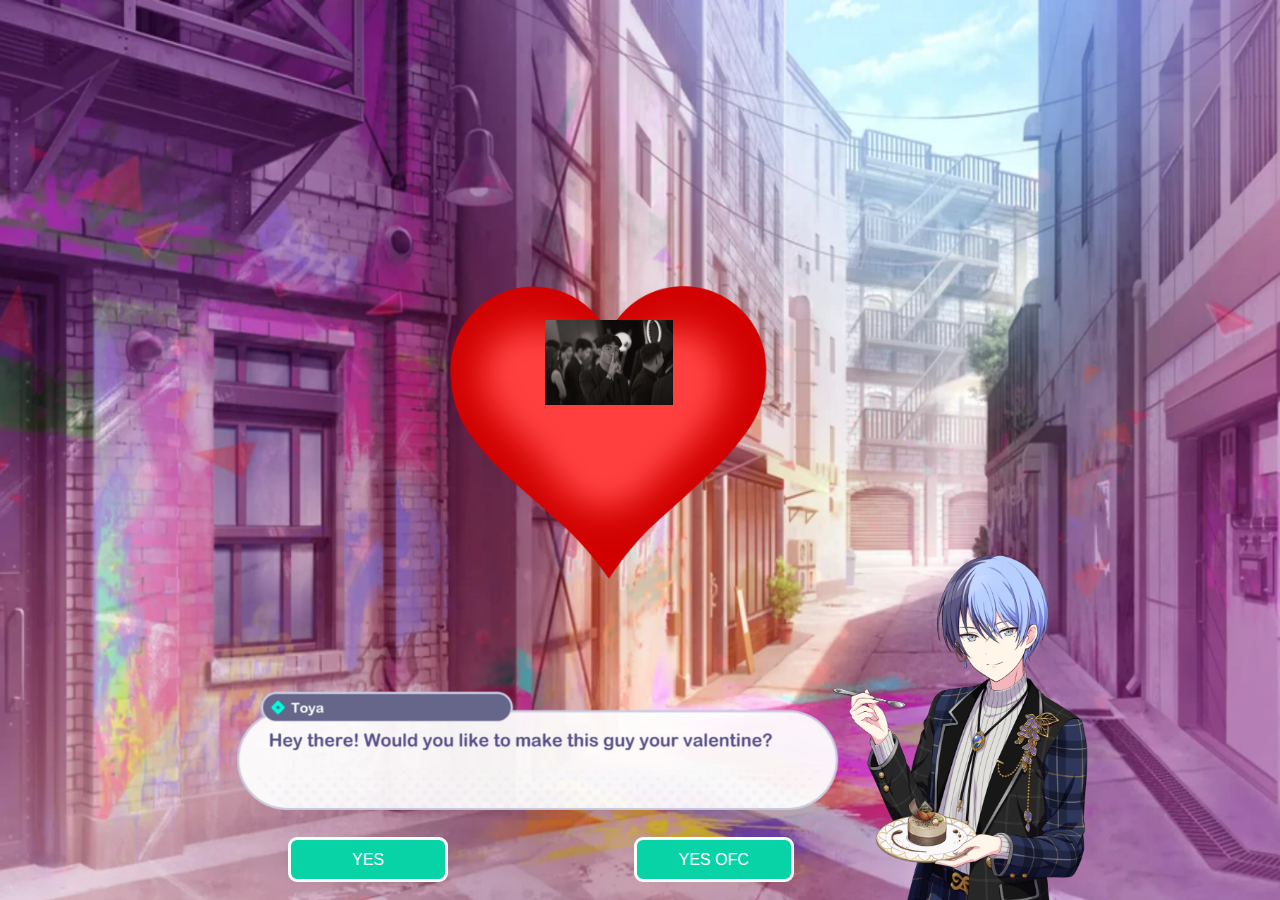
==== sekaihtml.html @ 396aa263 "Add files via upload" ====
<!DOCTYPE html>

<head>
    <meta charset="UTF-8">
    <meta name="viewport" content="width=device-width, initial-scale=1.0">
    <title>hi nami</title>
    <link rel="stylesheet" href="designs.css">

</head>

<body>

    <img class="toyaD1" src="toya3.png">
    <img class="heart" src="heart-png--3100.png">
    <img class="bubble" src="final vbs.png">

    <a href = "secondpage.html"> 

    <button class = "NEXTbutton" onclick="location.href='secondpage.html'">YES</button>
    <button class = "NEXTbutton2">YES OFC</button>

    </a>
    
    <img class="me" src="me.jpg">

    
   

</body>

</html>
---- designs.css ----
body, html {
    margin: 0;
    padding: 0;
    height: 100%; /* Ensures the body takes the full height of the page */
}

body {
    background: url('VBS\ bg.png') no-repeat center center fixed; /* Background image */
    background-size: 100% 100%; /* Make the image cover the entire viewport */
    background-position: center; /* Centers the image */
    background-attachment: fixed; /* Keeps the image fixed while scrolling */
}

.toyaD1{
    position: absolute;
    bottom: 0%;  /* 0% from the bottom of the container */
    right: 15%;  /* 25% from the right of the container (approximate) */
    width: 20%;  /* Adjust size as a percentage of the container width */
    
}

.heart{
    position: absolute;
    bottom: 35%;  /* 0% from the bottom of the container */
    right: 40%;  /* 25% from the right of the container (approximate) */
    width: 25%;  /* Adjust size as a percentage of the container width */
    
}

.me{
    position: absolute;
    bottom: 55%;  /* 0% from the bottom of the container */
    right: 47.4%;  /* 25% from the right of the container (approximate) */
    width: 10%;  /* Adjust size as a percentage of the container width */
    
    
}



.bubble{
    position: fixed;
    bottom: 10vh;  /* 10% of the viewport height */
    left: 18.5%;  /* 33.33% from the left of the viewport (approximate) */
    width: 47%;  /* 83.33% of the viewport width */
    max-width: 100%; /* Ensures it does not exceed 100% of its container width */
    
}   

.bubble2{
    position: fixed;
    bottom: 10vh;  /* 10% of the viewport height */
    left: 18.5%;  /* 33.33% from the left of the viewport (approximate) */
    width: 47%;  /* 83.33% of the viewport width */
    max-width: 100%; /* Ensures it does not exceed 100% of its container width */
    
}   

.NEXTbutton {
    position: fixed;  /* Fixed position relative to the viewport */
    bottom: 2%;       /* 2% from the bottom of the viewport */
    right: 65%;        /* 2% from the right of the viewport */
    background-color: rgb(7, 211, 167);
    color: white;
    border: none;
    height: 5%;
    width: 12.5%;
    border-radius: 1vh;
    cursor: pointer;
    border-width:10%;
    border-style: solid;

    font-family: Arial, Helvetica, sans-serif;
    font-size: 100%;  
    text-align: center;
}

.NEXTbutton2 {
    position: fixed;  /* Fixed position relative to the viewport */
    bottom: 2%;       /* 2% from the bottom of the viewport */
    right: 38%;        /* 2% from the right of the viewport */
    background-color: rgb(7, 211, 167);
    color: white;
    border: none;
    height: 5%;
    width: 12.5%;
    border-radius: 1vh;
    cursor: pointer;
    border-width:10%;
    border-style: solid;

    font-family: Arial, Helvetica, sans-serif;
    font-size: 100%;  
    text-align: center;
}

.text{
    position: fixed;
    bottom: 60.5vh;  /* 10% of the viewport height */
    left: 24%;  /* 33.33% from the left of the viewport (approximate) */
    width: 47%;  /* 83.33% of the viewport width */
    max-width: 100%; /* Ensures it does not exceed 100% of its container width */
    z-index: 200;


    font-family: Arial;
    font-size: 1.15vw;
    text-align: center;
    line-height: 1.4;
    color: rgba(144, 58, 225, 0.699);
    
}


.text1 {

    font-family: Arial;
    font-size: 1.5vw;        /* Font size relative to viewport width (scales with width) */
    text-align: left;
    line-height: 1.4;
    color: white;


    z-index: 1;          /* Ensure it stays on top */
    position: absolute;       /* Fixed position relative to the viewport */
    bottom: 21.5%;           /* Position from the bottom of the viewport (in viewport height) */
    left: 22.7%;            /* Position from the left of the viewport (in viewport width) */
    width: 47%;  /* 83.33% of the viewport width */
    max-width: 100%; /* Ensures it does not exceed 100% of its container width */
}
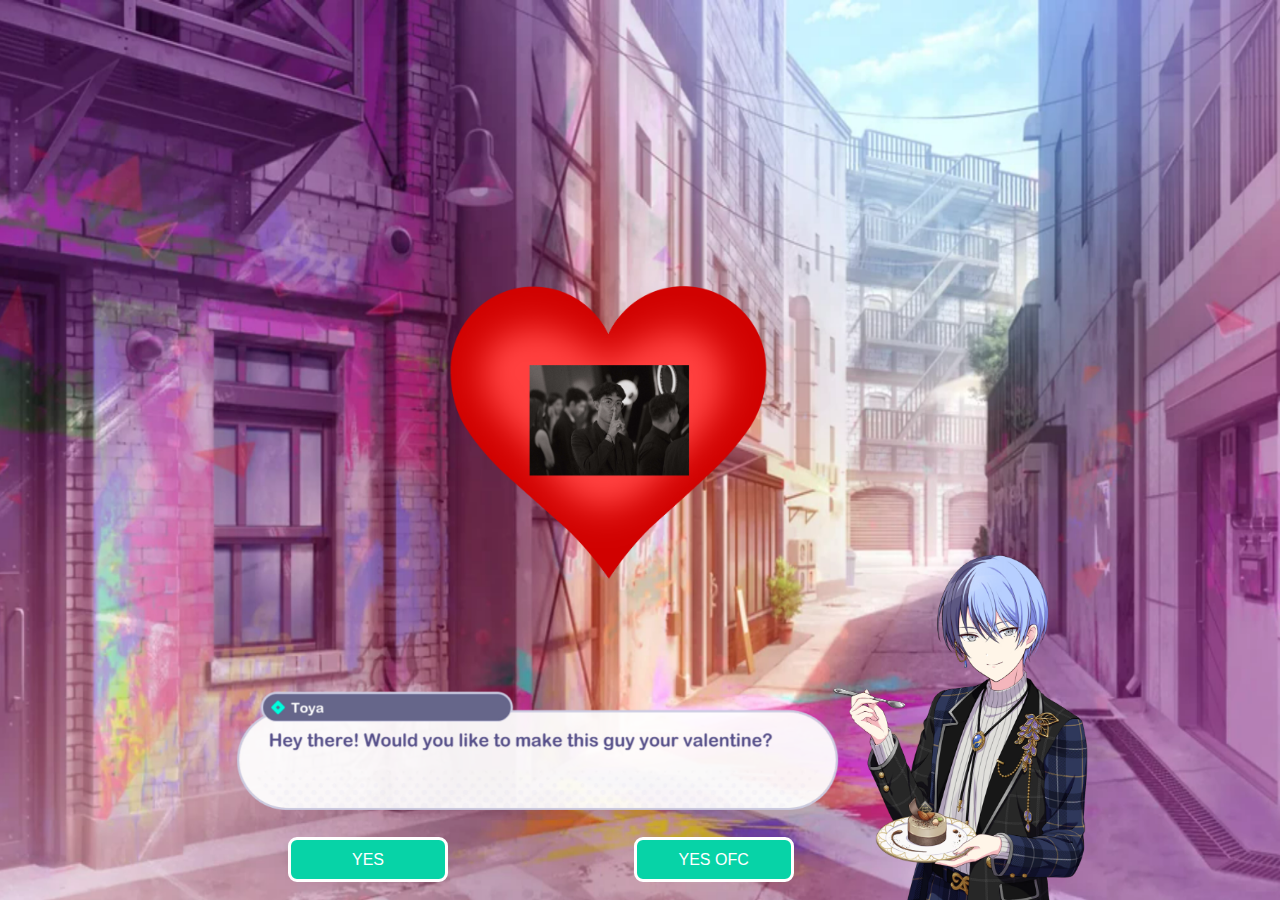
==== commit df5272f7: "Add files via upload" ====
--- a/sekaihtml.html
+++ b/sekaihtml.html
@@ -11,7 +11,7 @@
 <body>
 
     <img class="toyaD1" src="toya3.png">
-    <img class="heart" src="heart-png--3100.png">
+    <img class="heart" src="finalheart.png">
     <img class="bubble" src="final vbs.png">
 
     <a href = "secondpage.html"> 
@@ -21,7 +21,7 @@
 
     </a>
     
-    <img class="me" src="me.jpg">
+
 
     
    
--- a/designs.css
+++ b/designs.css
@@ -24,15 +24,6 @@
     bottom: 35%;  /* 0% from the bottom of the container */
     right: 40%;  /* 25% from the right of the container (approximate) */
     width: 25%;  /* Adjust size as a percentage of the container width */
-    
-}
-
-.me{
-    position: absolute;
-    bottom: 55%;  /* 0% from the bottom of the container */
-    right: 47.4%;  /* 25% from the right of the container (approximate) */
-    width: 10%;  /* Adjust size as a percentage of the container width */
-    
     
 }
 
